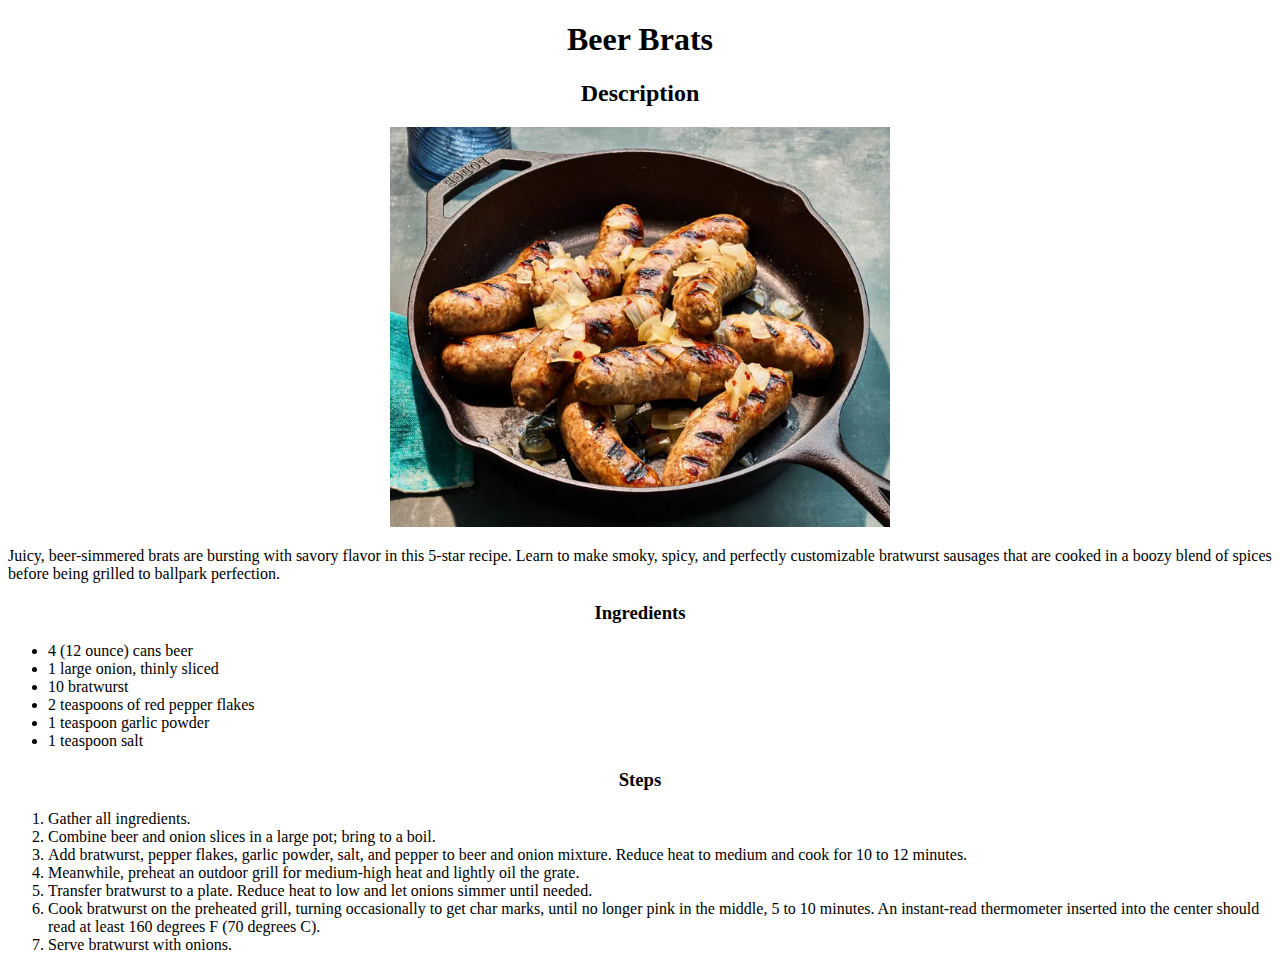
==== recipes/beer.html @ 0cf01486 "Make beer brats recipe page" ====
<!DOCTYPE html>
<html lang="en">
<head>
    <style>
        h1 {text-align: center;}
        h2 {text-align: center;}
        h3 {text-align: center;}
    </style>
    <meta charset="UTF-8">
    <meta name="viewport" content="width=device-width, initial-scale=1.0">
    <title>Beer Brats Recipe</title>
</head>
<body>
    <h1>Beer Brats</h1>
    <h2>Description</h2>
    <div style="text-align: center;">
    <img src="../images-and-links/beer_brats.png" alt="beer_brats_img" height="400" width="500">
    </div>
    <p>Juicy, beer-simmered brats are bursting with savory flavor in this 5-star recipe. Learn to make smoky, spicy, and perfectly customizable bratwurst sausages that are cooked in a boozy blend of spices before being grilled to ballpark perfection.</p>
    <h3>Ingredients</h3>
    <ul>
        <li>4 (12 ounce) cans beer</li>
        <li>1 large onion, thinly sliced</li>
        <li>10 bratwurst</li>
        <li>2 teaspoons of red pepper flakes</li>
        <li>1 teaspoon garlic powder</li>
        <li>1 teaspoon salt</li>
    </ul>
    <h3>Steps</h3>
    <ol>
        <li>Gather all ingredients.</li>
        <li>Combine beer and onion slices in a large pot; bring to a boil.</li>
        <li>Add bratwurst, pepper flakes, garlic powder, salt, and pepper to beer and onion mixture. Reduce heat to medium and cook for 10 to 12 minutes.</li>
        <li>Meanwhile, preheat an outdoor grill for medium-high heat and lightly oil the grate.</li>
        <li>Transfer bratwurst to a plate. Reduce heat to low and let onions simmer until needed.</li>
        <li>Cook bratwurst on the preheated grill, turning occasionally to get char marks, until no longer pink in the middle, 5 to 10 minutes. An instant-read thermometer inserted into the center should read at least 160 degrees F (70 degrees C).</li>
        <li>Serve bratwurst with onions.</li>
    </ol>
</body>
</html>
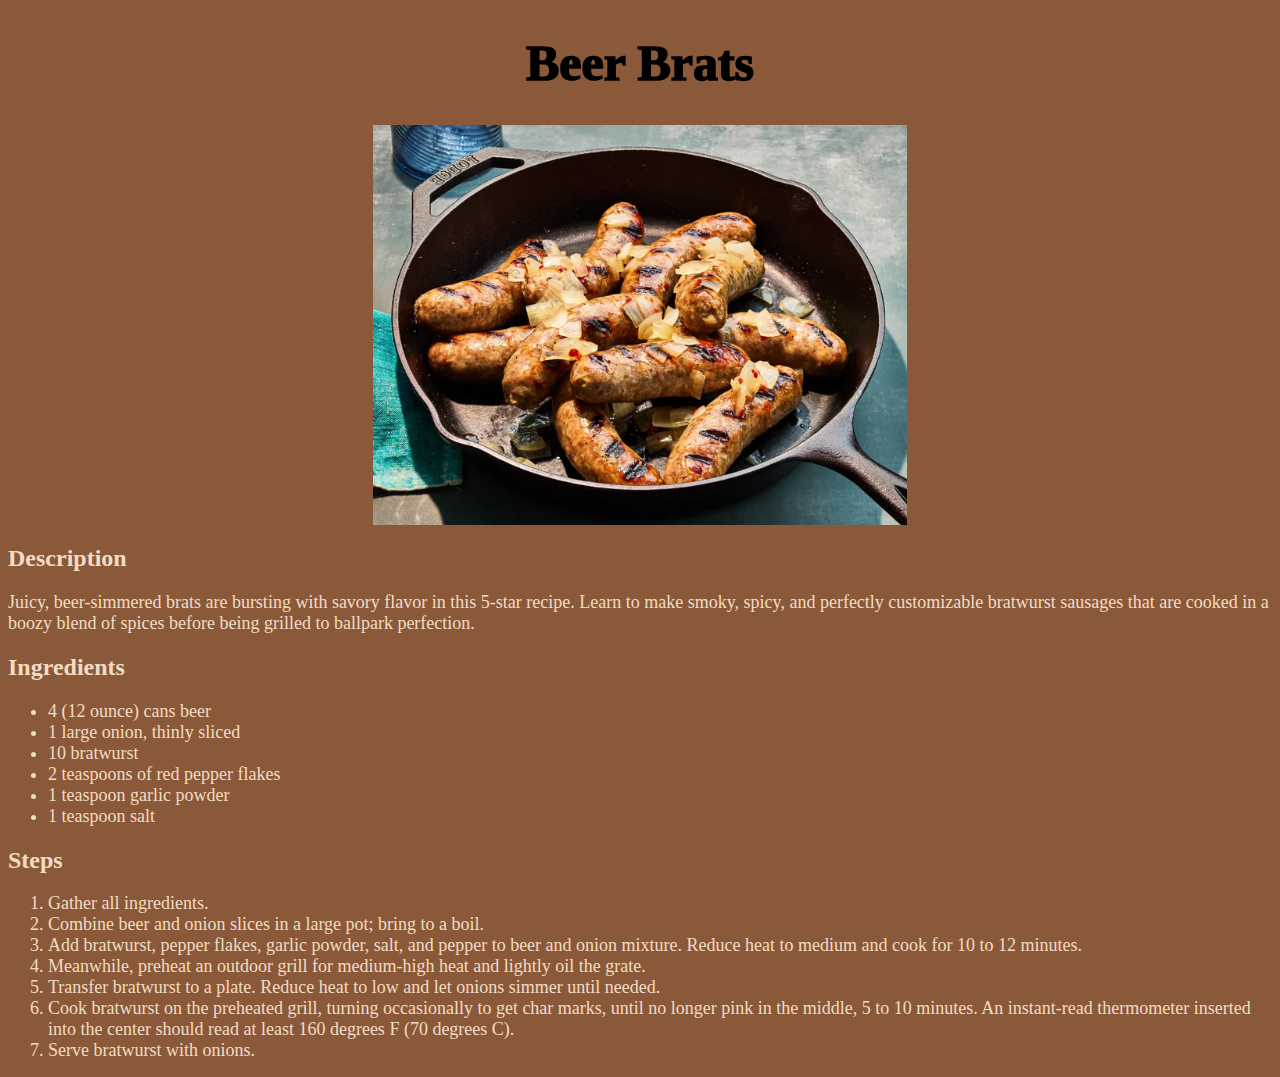
==== commit e9575c7e: "Make beer.css" ====
--- a/recipes/beer.html
+++ b/recipes/beer.html
@@ -1,23 +1,23 @@
 <!DOCTYPE html>
 <html lang="en">
 <head>
-    <style>
-        h1 {text-align: center;}
-        h2 {text-align: center;}
-        h3 {text-align: center;}
-    </style>
+    <link rel="stylesheet" href="beer.css">
     <meta charset="UTF-8">
     <meta name="viewport" content="width=device-width, initial-scale=1.0">
     <title>Beer Brats Recipe</title>
 </head>
 <body>
+    
     <h1>Beer Brats</h1>
+
+    <img src="../images-and-links/beer_brats.png" alt="beer_brats_img" height="400" width="500">
+    
     <h2>Description</h2>
-    <div style="text-align: center;">
-    <img src="../images-and-links/beer_brats.png" alt="beer_brats_img" height="400" width="500">
-    </div>
+
     <p>Juicy, beer-simmered brats are bursting with savory flavor in this 5-star recipe. Learn to make smoky, spicy, and perfectly customizable bratwurst sausages that are cooked in a boozy blend of spices before being grilled to ballpark perfection.</p>
-    <h3>Ingredients</h3>
+
+    <h2>Ingredients</h2>
+
     <ul>
         <li>4 (12 ounce) cans beer</li>
         <li>1 large onion, thinly sliced</li>
@@ -26,7 +26,9 @@
         <li>1 teaspoon garlic powder</li>
         <li>1 teaspoon salt</li>
     </ul>
-    <h3>Steps</h3>
+
+    <h2>Steps</h2>
+    
     <ol>
         <li>Gather all ingredients.</li>
         <li>Combine beer and onion slices in a large pot; bring to a boil.</li>
@@ -36,5 +38,6 @@
         <li>Cook bratwurst on the preheated grill, turning occasionally to get char marks, until no longer pink in the middle, 5 to 10 minutes. An instant-read thermometer inserted into the center should read at least 160 degrees F (70 degrees C).</li>
         <li>Serve bratwurst with onions.</li>
     </ol>
+
 </body>
 </html>--- a/recipes/beer.css
+++ b/recipes/beer.css
@@ -0,0 +1,29 @@
+* {
+    font-family: Georgia, 'Times New Roman', Times, serif;
+}
+
+body {
+    background-color: #8a5939;
+    color: #f3dcc4;
+}
+
+img {
+    display: block;
+    margin-left: auto;
+    margin-right: auto;
+    width: auto;
+}
+
+h1 {
+    color: black;
+    text-align: center;
+}
+
+h1 {
+    font-weight: 1000;
+    font-size: 50px;
+}
+
+p, li {
+    font-size: 18px;
+}
